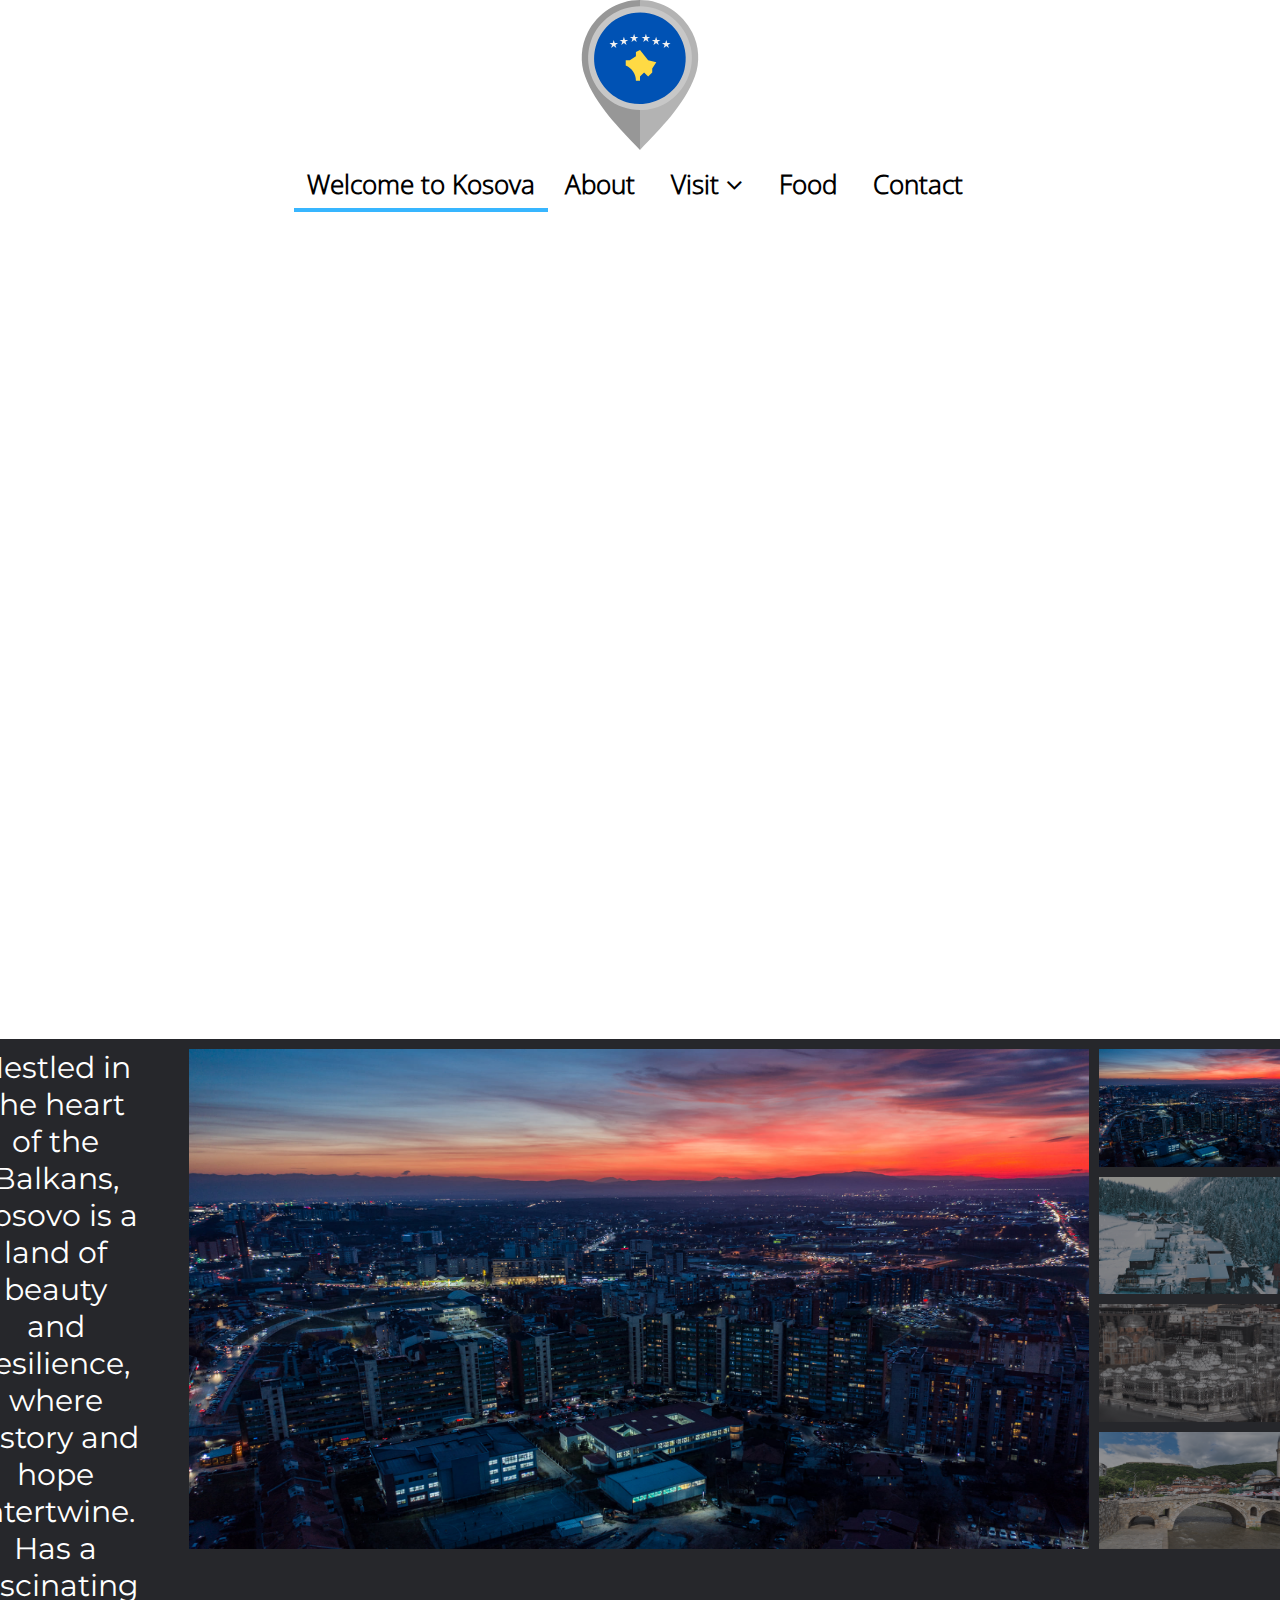
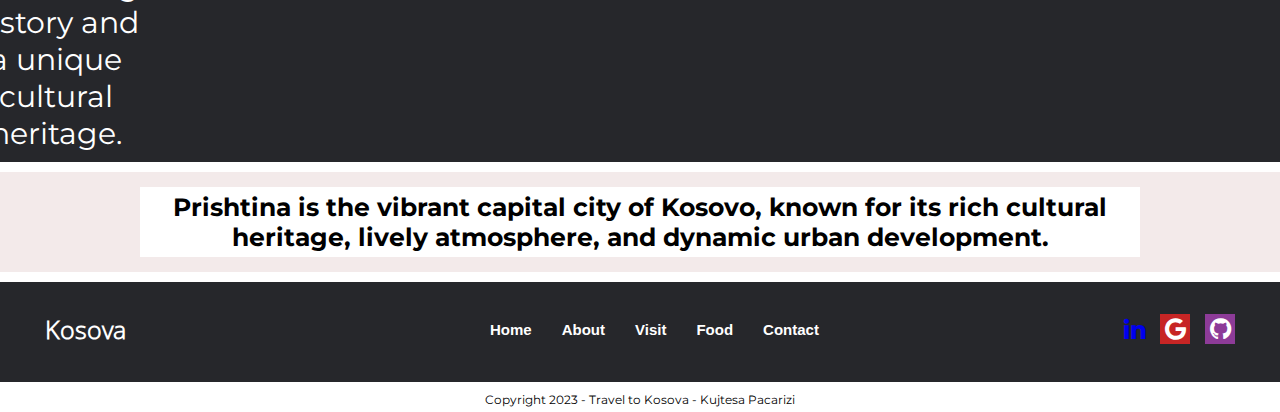
==== index.html @ 3405d454 "initial commit" ====
<!DOCTYPE html>

<html lang="en">

<head>
  <title>Travel Guide</title>
  <meta charset="utf-8">
  <meta name="viewport" content="width=device-width, initial-scale=1">
  <link rel="stylesheet" href="css/style.css">
  <script type="text/javascript" src="scripts.js"></script>
  <link rel="stylesheet" href="https://cdnjs.cloudflare.com/ajax/libs/font-awesome/4.7.0/css/font-awesome.min.css">
  <link href='https://fonts.googleapis.com/css?family=Montserrat' rel='stylesheet'>
  <link href='https://fonts.googleapis.com/css?family=Poiret One' rel='stylesheet'>
  <link href='https://fonts.googleapis.com/css?family=Alex brush' rel='stylesheet'>
  <link rel="stylesheet" href="https://cdnjs.cloudflare.com/ajax/libs/font-awesome/4.7.0/css/font-awesome.min.css">
  <link rel="stylesheet" href="https://cdnjs.cloudflare.com/ajax/libs/font-awesome/4.7.0/css/font-awesome.min.css">
  <link rel="stylesheet" media="screen" href="https://fontlibrary.org/face/alex-brush" type="text/css" />
  <link href='https://fonts.googleapis.com/css?family=Anton' rel='stylesheet'>
  <link rel="shortcut icon" type="image/jpg" href="content/kosova.svg"/>

</head>

<body>

  <!-- //___________________________ HEADER ___________________________// !-->

  <header>
    <div class="header_container">
      <div class="logo_container">
        <img class="logo" id="logo" src="content/kosova.svg">
      </div>
      <div class="nav_container">
        <div class="topnav" id="myTopnav">
          <div>
            <a class="menu active" href="index.html">Welcome to Kosova</a>
            <a class="menu" href="pages/about.html">About</a>
          </div>

          <div class="dropdown">
            <a href="pages/visit.html">Visit <i class="fa fa-angle-down"></i></a>
            <div class="dropdown-content drop">
              <a href="pages/lakes.html">Lakes</a>
              <a href="pages/mountains.html">Mountains</a>
              <a href="pages/others.html">Others</a>
            </div>
          </div>

          <div>
            <a class="menu" href="pages/food.html">Food</a>
          </div>
          <div>
            <a class="menu" href="pages/contact.html">Contact</a>
          </div>
          <div> <a href="javascript:void(0);" onclick="myFunction()" class="icon"> <i class="fa fa-bars"></i></a> </div>
        </div>
      </div>
  </header>

  <div id="ham" class="ham_container">
    <div class="ham">
      <a href="index.html">Welcome to Kosova</a>
      <a href="pages/about.html">About</a>
      <a href="pages/visit.html">Visit</a>
      <div class="submenu">
        <a href="pages/lakes.html">&nbsp Lakes</a>
        <a href="pages/mountains.html">&nbsp Mountains</a>
        <a href="pages/others.html">&nbsp others</a>
      </div>
      <a href="pages/food.html">Food</a>
      <a href="pages/contact.html">Contact</a>
    </div>
  </div>

  <!-- //___________________________ END ___________________________// !-->

  <main>
    <div id="icon_arrow" class="square"><a href="#shape2"><i class="fa fa-angle-double-down fa-5x"
          aria-hidden="true"></i></a>
    </div>

    <div class="video-container" id="video1">
      <video autoplay muted loop>
        <source src="content/Welcome_to_Kosova_v2.mp4" type="video/mp4" />
      </video>
    </div>
    <div class="info-container">

      <div id="shape2" class="shape_news">

        <div class="news_1">
          <div class="news_title">Nestled in the heart of the Balkans, Kosovo is a land of beauty and resilience, where history and hope intertwine. Has a fascinating history and a unique cultural heritage.

          </div>
          <div class="news_1_left">
            <img id="l1" class="left_img1" src="content/Prishtine/foto4.jpg" >
            <img id="l2" class="left_img2" src="content/guri_kuq_rugove.jpg">
            <img id="l3" class="left_img3" src="content/Prishtine/prishtina22.jpg">
            <img id="l4" class="left_img4" src="content/prizreni1.jpg">
          </div>
          <div class="news_1_right">
            <img id="r1" class="right_img1" src="content/Prishtine/foto4.jpg">
            <img id="r2" class="right_img2" src="content/guri_kuq_rugove.jpg">
            <img id="r3" class="right_img3" src="content/Prishtine/prishtina22.jpg">
            <img id="r4" class="right_img4" src="content/prizreni1.jpg">
          </div>
        </div>
        <div class="news_2">
          <div id="txt1">
            <h1>Prishtina is the vibrant capital city of Kosovo, known for its rich cultural heritage, lively atmosphere, and dynamic urban development.
            </h1>
          </div>
          <div id="txt2">
            <h1>Rugova is a stunning destination in Kosovo that offers a range of activities and attractions, especially during the winter season.




            </h1>
          </div>
          <div id="txt3">
            <h1> National Library of Kosovo, is an iconic building located in Pristina, the capital city of Kosovo with unique design.




            </h1>
          </div>
          <div id="txt4">
            <h1>Prizren, nestled in southern Kosovo, is a captivating city renowned for its well-preserved Ottoman-era architecture, cobblestone streets, and a cultural scene.




            </h1>
          </div>
        </div>
      </div>
    </div>

  </main>

  <!-- //___________________________ FOOTER ___________________________// !-->

  <footer>
    <div class="footer_container">
      <div class="compagny_name">
        <p class="atelier_ponz">Kosova</p>
      </div>
      <div class="sitemap">
        <a href="index.html">Home</a>
        <a href="pages/about.html">About</a>
        <a href="pages/visit.html">Visit</a>
        <a href="pages/food.html">Food</a>
        <a href="pages/contact.html">Contact </a>
      </div>
      <div class="social">
        <a href="https://www.linkedin.com/in/kpacarizi/" class="fa fa-linkedin"></a>
        <a href="#" class="fa fa-google"></a>
        <a href="https://github.com/KPaccarizi" target ="_blank" class="fa fa-github"></a>

      </div>
    </div>

  </footer>

  <!-- //___________________________ END ___________________________// !-->

  <div class="copyright">
    <p>Copyright 2023 - Travel to Kosova - Kujtesa Pacarizi</p>
  </div>

</body>

</html>
---- css/style.css ----
/*////////// **************** HEADER + FOOTER **************** //////////*/

@font-face {
  font-family: 'Open Sans';
  src: url('../fonts/Open_Sans/static/OpenSans/OpenSans-Light.ttf') format('truetype'); 
}  

/*////////// Apply everywhere //////////*/

* {
  box-sizing: border-box;
  margin : 0;
}

/*//////////   Style the header  //////////*/

.header_container{
  display : flex ;  
  flex-direction : column;
  align-items: center;
  justify-content: center;
}

.logo_container {
  width : 400px;
  margin : auto;
  justify-content: center;
  text-align : center;
}

#logo{
  height : 150px;
  background-repeat: no-repeat;
  background-attachment: fixed;
  }

.nav_container {
  width : 100%;
  height : 70px;
}


/*//____ Style the topnav ____ //*/

/* Style the top navigation bar */

.topnav {
  overflow: hidden;
  background-color: white;
  text-align:center;
  padding : 12px ;
  display : flex;
  flex-direction: row;
  justify-content: center;
  gap : 10px;
}

/* Style the topnav links */
.topnav a {
  font-family: 'Open Sans', sans-serif;  
  font-weight: bolder;
  color: black;
  text-align: center;
  padding: 10px 13px;
  font-size : 26px;
  text-decoration: none;
  transition: all ease-in-out 300ms;  
}

.topnav .online{
  color : grey;
}

/* Menu hover effect */

.topnav a{
  position: relative;
}

.topnav .menu::before{
  content: "";
  width: 100%;
  height: 4px;
  position: absolute;
  left: 0;
  bottom: 0;
  background: #fff;
  transition: 0.5s transform ease;
  transform: scale3d(0,1,1);
  background:#38B6FF;
  transform-origin: 100% 50%;
}

.topnav .menu:hover::before{
  transform: scale3d(1,1,1);
}

.topnav .menu:hover::before{
  transform-origin: 0 50%;
}

.ham a:hover {
  background-color : #afe1fd;
}

.dropdown-content a:hover{
  background-color : #afe1fd;
}

.topnav .active::before{
  content: "";
  width: 100%;
  height: 4px;
  position: absolute;
  left: 0;
  bottom: 0;
  background: #fff;
  background:#38B6FF;
  transform-origin: 100% 50%;
  transform: scale3d(1,1,1);
}

/* Dropdown */

.dropdown-content {
  overflow: hidden;
  background-color: white;
  z-index:2;
  position : absolute;
  display : none;
  flex-direction: column;
  padding-top : 21.5px;  
}

.dropdown-content a{
  font-size : 21px;
}

.dropdown:hover .dropdown-content {
  display : flex ;
}

/* Responsive Topnav */

.active:hover {
  background-color: #fff !important;
}

.icon:hover {
  background-color: #fff !important;
}

.topnav .icon {
  display: none;
  background-color :transparent !important;
}

@media screen and (max-width: 1200px) {
  .topnav a {
    display: none;
  }
  .topnav a.icon {
    display:flex;
  }
  .topnav{
    justify-content: flex-end;
  }
  .ham_container.responsive {
    display : flex  !important;
    flex-direction :row;
    justify-content: flex-end; 
  }
}

/* Style the ham menu */

.ham_container{
  display : none;
  flex-direction :row;
  justify-content: flex-end;
}

.ham a{
  display : flex;
  flex-direction : column;
}

.ham {
  overflow: hidden;
  background-color: white;
  text-align:right;
  z-index:2;
  position : absolute;
}

/* Style the topnav links */
.ham a {
  font-family : Montserrat ;
  color: black;
  text-align: left;
  padding: 10px 13px;
  font-size : 28px;
  text-decoration: none;
  border-top: 1px solid transparent;
  transition: all ease-in-out 300ms;  
}

.submenu a{
 color : grey;
font-size: 25px;}

/*////////// Style the main //////////*/

.info-container{
  display : flex;
  flex-direction: row;
  justify-content: center;
  gap : 20px;
  margin-top: 15px;
  margin-bottom : -5px;
}

#shape1{
  height : 600px;
  width : 100%;
  background-color : rgb(243, 234, 234);
  font-family : montserrat;
  margin-bottom : 15px;
}

/*///////// Style video /////////*/

.video-container {
  height: 800px;
  width:  100%;
  z-index: -1;
}

.video-container video {
width: 100%;
height: 100%;
object-fit: cover;
}

/*////////// Style the footer //////////*/

footer {
  background-color:#26272b;
  font-size:15px;
  height : 100px;
  padding-top : 30px;
}

.footer_container{
  display : flex;
  flex-direction : row;
  margin-right :5px;
  margin-left :5px;
  gap : 100px;
}

/* Compagny name */

.compagny_name{
  width : 15%;
}

.atelier_ponz{
  font-family : Open Sans ;
  font-weight: bold;
  font-size: 25px;
  text-align : left;
  color : white;
  padding-left : 40px;
  width : 200px;
  }
  
/* Sitemap */

.sitemap{
  display : flex;
  flex-direction : row;
  gap : 30px;
  align-items: center;
  text-align : center;  
  justify-content : center;
  width : 70%;
}

.sitemap a {
  text-decoration: none;
  font-family : Helvetica;
  color : white;
  font-weight: bold;
  transition: all ease-in-out 350ms;  
}

.sitemap a:hover {
 color : rgb(197, 196, 196);
}

@media screen and (max-width: 1000px) {
  .sitemap a {
    display: none;
  }
  }

/* Social */

.social{
  display : flex;
  flex-direction : row;
  width : 15%;
  font-size : 25px;
  align-items: center;
  text-align : center;  
  justify-content : flex-end;
  gap : 15px;
  padding-right : 40px;
}

.social a {
  text-decoration: none;
}

.fa-facebook {
  color: white;
  background: #3b5998;
  width : 30px;
  height : 30px;
  text-align : center;
  padding-top: 3px;
  transition: all ease-in-out 400ms;
}

.fa-facebook:hover {
  background: rgb(197, 196, 196);
}

.fa-google {
  color: white;
  background: rgb(199, 37, 37);
  width : 30px;
  height : 30px;
  text-align : center;
  padding-top: 3px;
  transition: all ease-in-out 400ms;
}

.fa-google:hover {
  background: rgb(197, 196, 196);
}

.fa-github {
  color: white;
  background: #8d3b98;
  width : 30px;
  height : 30px;
  text-align : center;
  padding-top: 3px;
  transition: all ease-in-out 400ms;
}

.fa-github:hover {
  background: rgb(197, 196, 196);
}

.copyright{
  font-family : Montserrat;
  text-align : center;
  font-size : 12px;
  padding-top : 10px;
  margin-bottom : 5px;
}

/*////////// **************** ACCUEIL **************** //////////*/

/* Scroll Arrow */

.square {
  height : 50px;
  width : 50px;
  z-index:2;
  margin-left : 50%;
  animation: blinker 2s linear infinite;
  bottom : 0;
  position: fixed;
  margin-bottom :20px; 
}

.fa-angle-double-down{
  color : white;
  font-size : 40px;
  margin-left:-10px;
}

@keyframes blinker {
  50% {
    opacity: 0.6;
  }
}

html{
  scroll-behavior : smooth;
}

/* ____________News____________ */

/* Structure */

.shape_news{
  height : auto;
  width : 100%;
  background-color : white;
  font-family : montserrat;
  margin-bottom : 15px;
  display : flex;
  flex-direction : column;
  gap : 10px;
  justify-content: center;
}

.news_title{
  color:white;
  font-size: 30px;
  text-align :center;
  padding-right : 40px;
}

/* Images D&G */

.news_1{
  display : flex;
  flex-direction : row;
  gap : 10px;
  background-color: #26272b;
  justify-content: center;
  padding-top : 10px;
  padding-bottom: 10px;
  width : auto;
}

.news_1_left{
  display: flex;
}

.news_1_left img{
  width : 900px;
  height : 500px;
}

.news_1_right{
  display : flex;
  flex-direction : column;
  gap : 10px;
}

.news_1_right img{
  width : auto;
  height : 117.5px; 
}

/* Titre article */

.news_2 {
  display :flex;
  flex-direction: row;
  justify-content: center;
  text-align: center;
  align-items: center;
  height : 100px;
  background-color : rgb(243, 234, 234);
}

.news_2 h1 {
  display :flex;
  flex-direction: row;
  justify-content: center;
  text-align: center;
  align-items: center;
  height : 100px;
  font-size : 25px;
}

/* JS_Left_img */

.left_img1{
  display : flex;
}

.left_img2{
  display : none;
}

.left_img3{
  display : none;
}

.left_img4{
  display : none;
}

.news_1_right:hover + .news_1_left{
  display : none;
}

/* JS_Right_img */

.right_img1{
  opacity : 100%;
}

.right_img2{
opacity : 50%;
}

.right_img3{
  opacity : 50%;
}

.right_img4{
  opacity : 50%;
}

/* JS_txt */

#txt1{
  display: flex;
  background-color:white;
  height : 70px;
  width : 1000px;
  justify-content : center;
  align-items :center;
}

#txt2{
  display: none;
  background-color:white;
  height : 70px;
  width : 1000px;
  justify-content : center;
  align-items :center;
}

#txt3{
  display: none;
  background-color:white;
  height : 70px;
  width : 1000px;
  justify-content : center;
  align-items :center;
}

#txt4{
  display: none;
  background-color:white;
  height : 70px;
  width : 1000px;
  justify-content : center;
  align-items :center;
}

/* Responsive */

@media screen and (max-width: 1000px) {
  .news_1{
    display : flex;
    flex-direction : column;
    gap : 10px;
    background-color: #26272b;
    justify-content: center;
    padding-top : 10px;
    padding-bottom: 10px;
    align-items: center;
    width : auto;
  }

  .news_1_left{
    justify-content: center;
    height : auto;
  }

  .news_1_left img{
    width : 100%;
    height : auto;
  }

  .news_1_right{
    justify-content: center;
    height : auto;
    flex-direction: row;
    width : 90%;
  }

  .news_1_right img{
    height : auto;
    width:25%;
  }

  .news_2 h1 {
    font-size : 20px;
  }

  .news_title{
    color:white;
    font-size: 30px;
    padding-right : 0px;
  }
  }
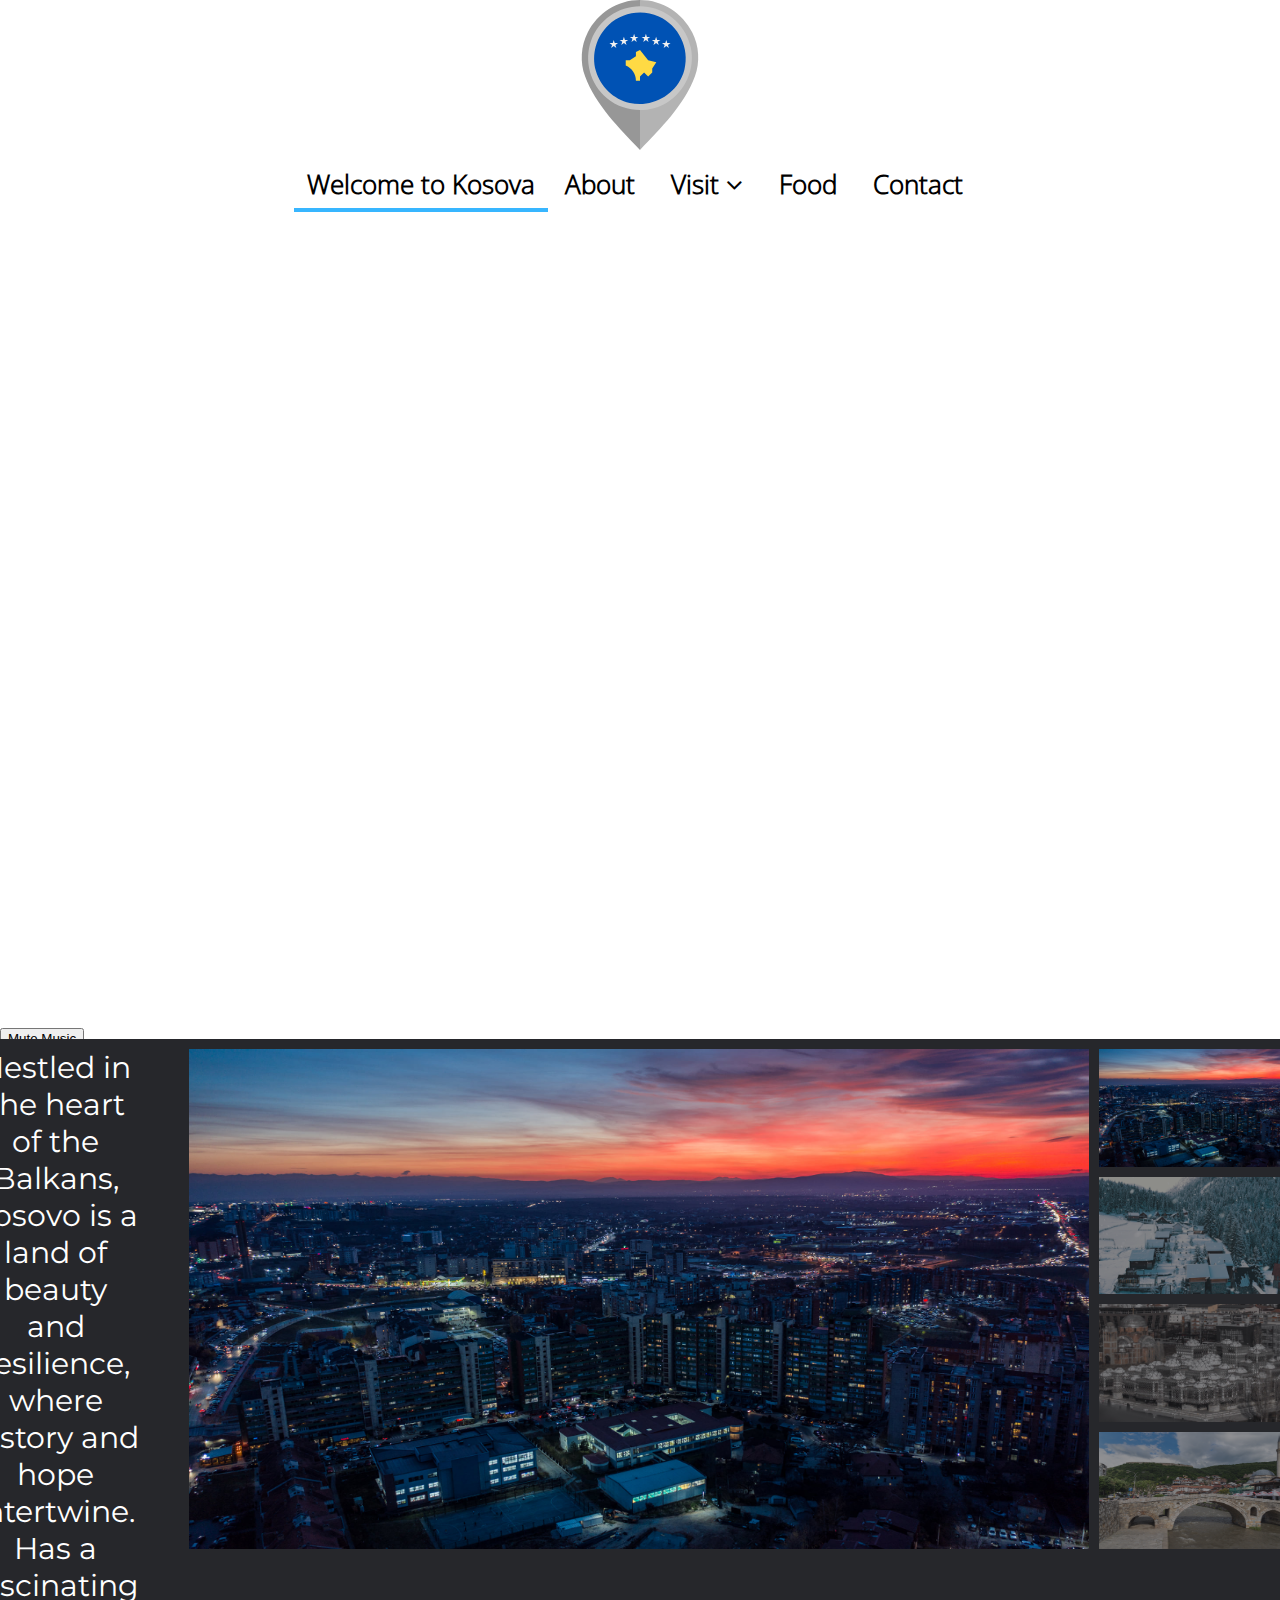
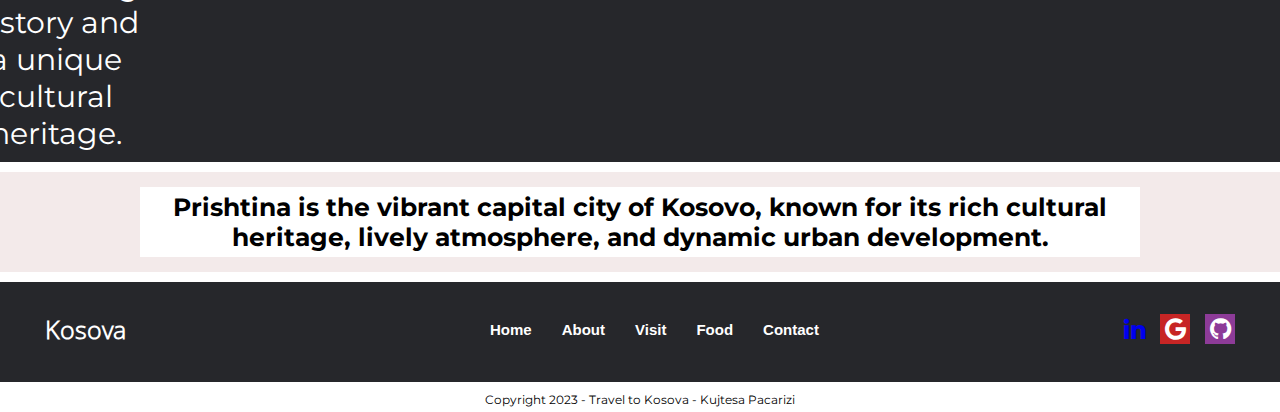
==== commit 3e5c4b4f: "sound updated" ====
--- a/index.html
+++ b/index.html
@@ -78,11 +78,23 @@
           aria-hidden="true"></i></a>
     </div>
 
-    <div class="video-container" id="video1">
-      <video autoplay muted loop>
+    <div class="video-container" >
+
+      <iframe src="content/music-kosova.mp3" allow="autoplay" style="display:none" id="iframeAudio"></iframe> 
+      
+      
+      <audio autoplay loop  id="playAudio">
+      <source src="content/music-kosova.mp3"/>
+      </audio>
+      
+      <video  id="video1" autoplay muted loop>
         <source src="content/Welcome_to_Kosova_v2.mp4" type="video/mp4" />
       </video>
-    </div>
+      
+      <button id="muteButton">Mute Music</button>
+      
+      </div>
+      
     <div class="info-container">
 
       <div id="shape2" class="shape_news">
